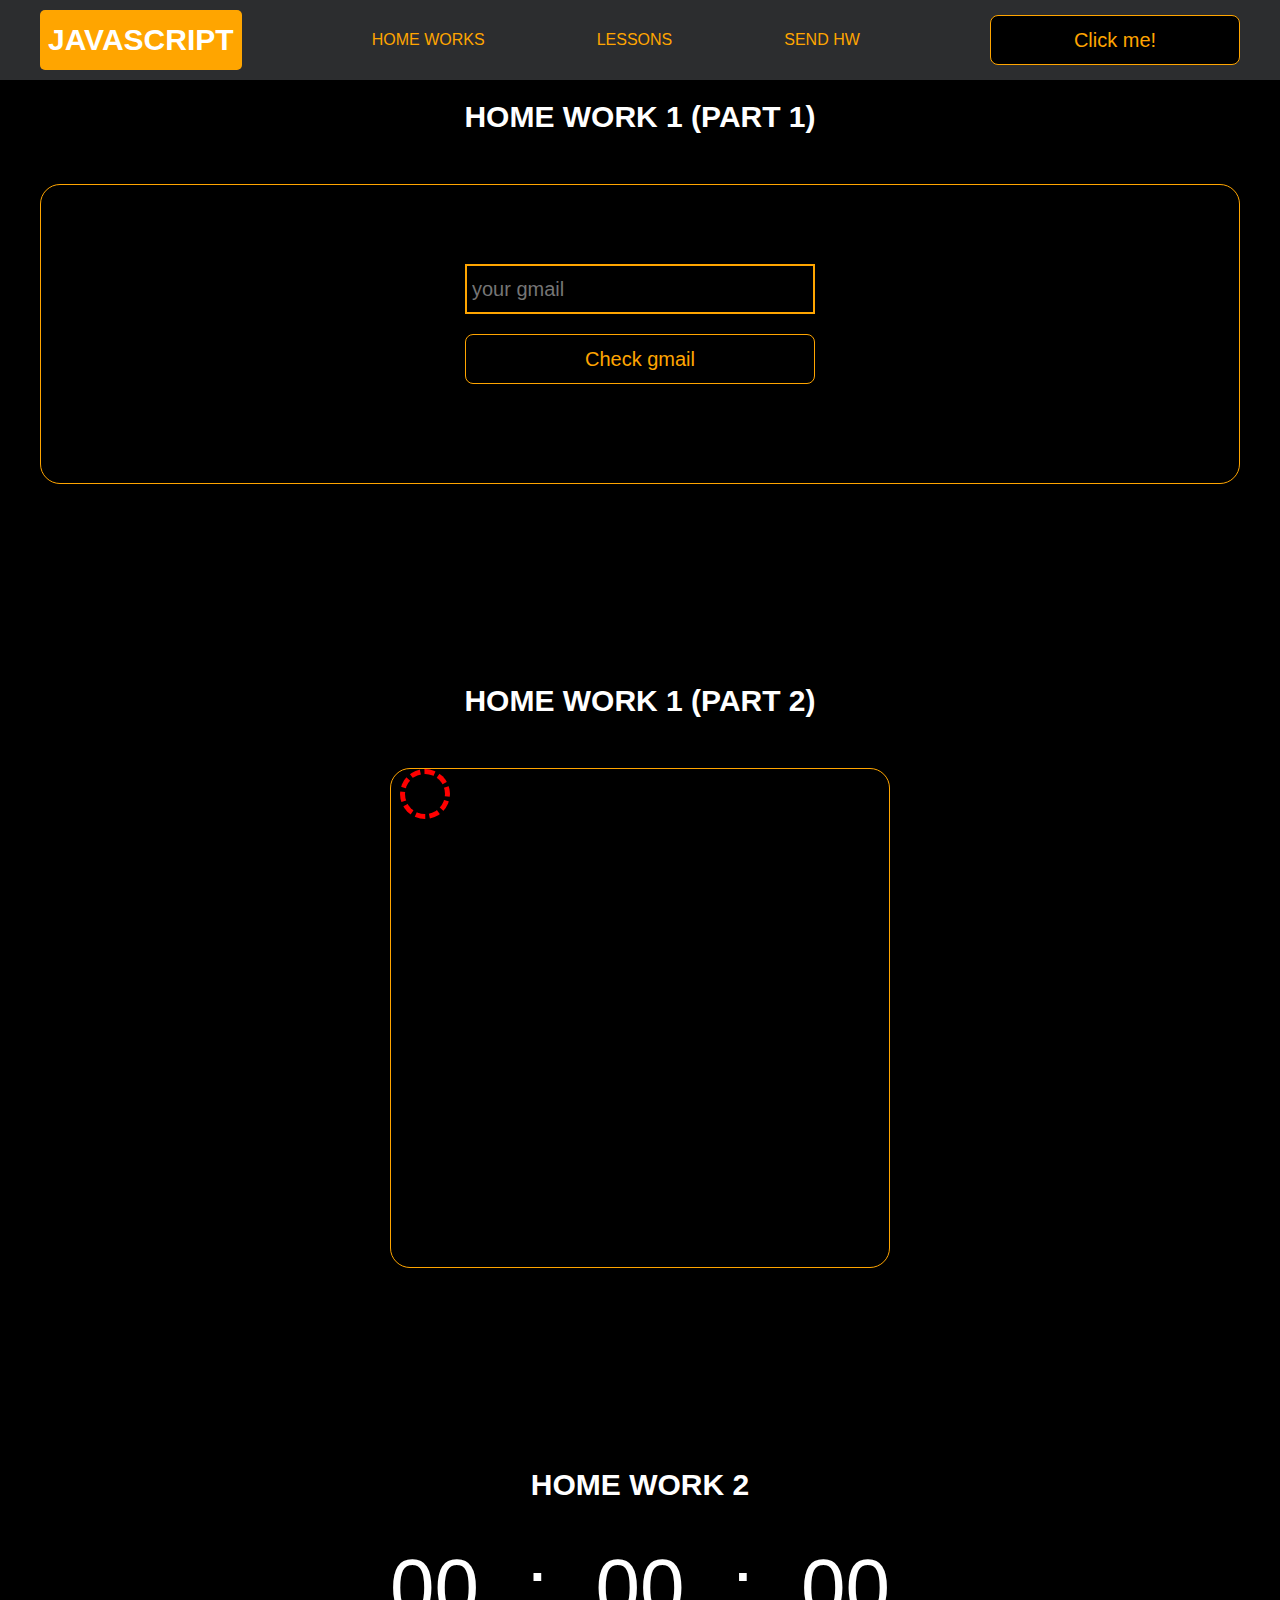
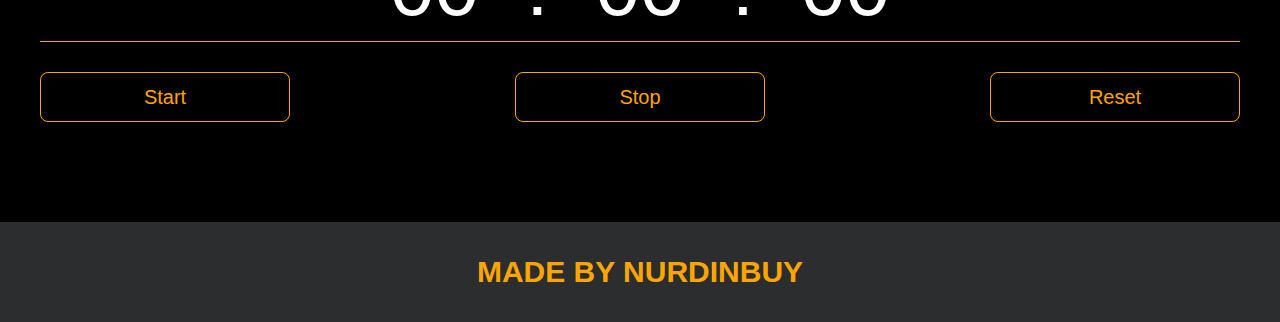
==== pages/home_works.html @ e16c8a56 "dz1" ====
<!DOCTYPE html>
<html lang="en">
<head>
    <meta charset="UTF-8">
    <title>Home Works</title>
    <link rel="stylesheet" href="../css/style.css">
    <link rel="stylesheet" href="../css/core.css">
    <link rel="stylesheet" href="../css/home_works.css">
</head>
<body>

<div class="wrapper">
    <div class="header">
        <div class="container">
            <div class="inner_header">
                <a href="../index.html">
                    <div class="logotype">
                        <h2>Java<span>Script</span></h2>
                    </div>
                </a>
                <ul class="menu">
                    <li class="menu_link">
                        <a href="../pages/home_works.html">Home Works</a>
                    </li>
                    <li class="menu_link">
                        <a href="../pages/lessons.html">Lessons</a>
                    </li>
                    <li class="menu_link">
                        <a href="https://t.me/NurDinBuy16" target="_blank">Send hw</a>
                    </li>
                </ul>
                <button class="btn" id="btn-get">Click me!</button>
            </div>
        </div>
    </div>
    <div class="gmail_block">
        <div class="container">
            <h3>Home work 1 (part 1)</h3>
            <div class="inner_gmail_block">
                <div class="form_gmail">
                    <label for="gmail_input"></label>
                    <input type="text" id="gmail_input" placeholder="your gmail">
                    <button class="btn" id="gmail_button">Check gmail</button>
                    <span class="checker" id="gmail_result"></span>
                </div>
            </div>
        </div>
    </div>
    <div class="move_block">
        <div class="container">
            <h3>Home work 1 (part 2)</h3>
            <div class="inner_move_block">
                <div class="parent_block">
                    <div class="child_block"></div>
                </div>
            </div>
        </div>
    </div>
    <div class="stopwatch">
        <div class="container">
            <h3>Home work 2 </h3>
            <div class="time">
                <div class="time_block">
                    <div class="interval" id="minutesS">00</div>
                    <div class="break">:</div>
                    <div class="interval" id="secondsS">00</div>
                    <div class="break">:</div>
                    <div class="interval" id="ml-secondsS">00</div>
                </div>
            </div>
            <div class="time_buttons">
                <button class="btn" id="start">Start</button>
                <button class="btn" id="stop">Stop</button>
                <button class="btn" id="reset">Reset</button>
            </div>
        </div>
    </div>
    <div class="footer">
        <div class="container">
            <a href="https://www.instagram.com/nurdinbuy/" target="_blank">
                <div class="inner_footer">
                    <h2>Made by NurDinBuy</h2>
                </div>
            </a>
        </div>
    </div>
</div>

<div class="modal">
    <div class="modal_dialog">
        <div class="modal_content">
            <form action="#">
                <div class="modal_close">&times;</div>
                <div class="modal_title">Мы свяжемся с вами как можно быстрее!</div>
                <input required placeholder="Ваше имя" name="name" type="text" class="modal_input">
                <input required placeholder="Ваш номер телефона" name="phone" type="phone" class="modal_input">
                <button class="btn btn_dark btn_min">Перезвонить мне</button>
            </form>
        </div>
    </div>
</div>

</body>
<script src="../js/home_works.js"></script>
<script src="../js/modal.js"></script>
</html>
---- css/style.css ----
/* HEADER */

.header {
    height: 80px;
    background: #2c2d2f;
    display: flex;
    align-items: center;
    width: 100%;
    position: fixed;
    top: 0;
    z-index: 2;
}

.inner_header {
    height: 100%;
    display: flex;
    align-items: center;
    justify-content: space-between;
}

/* LOGOTYPE */

.logotype {
    display: flex;
    align-items: center;
    justify-content: center;
    font-size: 22px;
    height: 60px;
    width: fit-content;
    background: var(--orange);
    padding: 8px;
    color: white;
    border-radius: 5px;
    cursor: pointer;
}

/* HEADER MENU */

.menu {
    display: flex;
    justify-content: space-around;
    width: 600px;
}

.menu_link a {
    color: var(--orange);
    text-transform: uppercase;
}

.menu_link a:hover {
    text-decoration: underline;
}

/* MAIN BLOCK */

.main_block {
    padding: 100px 0;
    background: black;
}

/* BUTTONS COLOR PICKER */

.colors-buttons {
    display: flex;
    justify-content: space-between;
    margin-top: 50px;
}

.btn-color {
    border-radius: 20px;
    border-color: white !important;
}

/* FOOTER */

.footer {
    background: #2c2d2f;
    width: 100%;
}

.inner_footer {
    display: flex;
    align-items: center;
    justify-content: center;
    height: 100px;
}

.footer h2 {
    text-transform: uppercase;
    color: var(--orange);
    font-weight: 600;
}


/* SLIDER BLOCK */

.slider_block {
    padding: 100px 0;
    background: black;
}

.slider {
    position: relative;
    width: 100%;
    height: 300px;
    overflow: hidden;
    border: 3px solid var(--orange);
    border-radius: 20px;
    display: flex;
    align-items: center;
    justify-content: space-between;
    padding: 0 30px;
}

.slide {
    position: absolute;
    top: 60px;
    left: 0;
    width: 100%;
    height: 100%;
    display: none;
    transition: opacity 0.5s ease-in-out;
}

.slide_card {
    color: white;
    margin: 0 auto;
    width: 500px;
    text-align: center;
}

.slide_card h3 {
    color: white;
    text-transform: uppercase;
    font-size: 22px;
}

.slide_card p {
    font-size: 16px;
    text-align: justify;
    margin: 10px 0;
}

.slide_card a {
    color: var(--orange);
    text-decoration: underline;
}

.slide.active_slide {
    display: block;
}

/* VIDEO BLOCK */

.block_video {
    background: black;
    padding: 100px 0;
}

.inner_block_video {
    display: flex;
    justify-content: center;
    margin-top: 50px;
}

/* MODAL */

.modal {
    position: fixed;
    height: 100%;
    width: 100%;
    top: 0;
    left: 0;
    z-index: 2;
    background: rgba(0, 0, 0, 0.8);
    display: none;
}

.modal_dialog {
    max-width: 500px;
    margin: 150px auto;
}

.modal_content {
    position: relative;
    width: 100%;
    padding: 40px;
    background-color: black;
    border: 2px solid var(--orange);
    border-radius: 4px;
    max-height: 80vh;
    overflow-y: auto;
}

.modal_content form {
    display: flex;
    flex-direction: column;
    align-items: center;
}

.modal_close {
    position: absolute;
    top: 8px;
    right: 14px;
    font-size: 30px;
    color: red;
    opacity: 0.5;
    font-weight: 700;
    border: none;
    background-color: transparent;
    cursor: pointer;
}

.modal_title {
    text-align: center;
    font-size: 22px;
    text-transform: uppercase;
    color: white;
}

.modal_input, .btn_min {
    width: 100% !important;
    margin-top: 10px;
}


/*-------BOTTLE-------*/

.botlle {
    background: black;
    padding: 100px 0;
}

.bottle_inner {
    display: flex;
    justify-content: center;
    align-items: center;
}

.bowl {
    position: relative;
    width: 300px;
    height: 300px;
    background: rgba(255, 255, 255, 0.1);
    border-radius: 50%;
    border: 8px solid transparent;
    animation: animate 5s linear infinite;
    transform-origin: bottom center;
    animation-play-state: run;
}

@keyframes animate {
    0% {
        transform: rotate(0deg);
    }
    25% {
        transform: rotate(22deg);
    }
    50% {
        transform: rotate(0deg);
    }
    75% {
        transform: rotate(-22deg);
    }
    100% {
        filter: hue-rotate(360deg);
    }
}

.bowl::before {
    content: "";
    position: absolute;
    top: -15px;
    left: 50%;
    transform: translateX(-50%);
    width: 40%;
    height: 30px;
    border: 15px solid #444;
    border-radius: 50%;
    box-shadow: 0 10px #222;

}

.bowl::after {
    content: "";
    position: absolute;
    top: 35%;
    left: 50%;
    transform: translate(-50%, -50%);
    width: 150px;
    height: 60px;
    background: rgba(255, 255, 255, 0.05);
    transform-origin: center;
    animation: animatebowlshadow 5s linear infinite;
    border-radius: 50%;
    animation-play-state: running;

}


@keyframes animatebowlshadow {
    0% {
        left: 50%;
        width: 150px;
        height: 60px;
    }
    25% {
        left: 55%;
        width: 140px;
        height: 65px;
    }
    50% {
        left: 50%;
        width: 150px;
        height: 60px;
    }
    75% {
        left: 45%;
        width: 140px;
        height: 65px;
    }
    100% {


    }
}


.liquid {
    position: absolute;
    top: 50%;
    left: 5px;
    right: 5px;
    bottom: 5px;
    background: #1ae907;
    border-bottom-left-radius: 150px;
    border-bottom-right-radius: 150px;
    filter: drop-shadow(0 0 80px #1ae907);
    transform-origin: top center;
    animation: animateliquid 5s linear infinite;
    animation-play-state: running;
}

@keyframes animateliquid {
    0% {
        transform: rotate(0deg);
    }
    25% {
        transform: rotate(-22deg);
    }
    30% {
        transform: rotate(-23deg);
    }
    50% {
        transform: rotate(0deg);
    }
    75% {
        transform: rotate(22deg);
    }
    80% {
        transform: rotate(23deg);
    }
    100% {
        transform: rotate(0deg);
    }


}

.liquid::before {
    content: "";
    position: absolute;
    top: -10px;
    width: 100%;
    height: 20px;
    background: #15be05;
    border-radius: 50%;
    filter: drop-shadow(0 0 80px #15be05);
}

.shadow {
    position: absolute;
    top: calc(50% + 150px);
    left: 50%;
    transform: translate(-50%, -50%);
    width: 260px;
    height: 40px;
    background: rgba(0, 0, 0, 0.5);
    border-radius: 50%;
    animation: animateshadow 5s linear infinite;
    animation-play-state: running;

}

@keyframes animateshadow {
    0% {
        left: 50%;
        width: 260px;
        height: 40px;
        top: calc(50% + 150px);

    }

    25% {
        left: 55%;
        width: 265px;
        height: 30px;
        top: calc(50% + 130px);

    }
    50% {
        left: 50%;
        width: 260px;
        height: 40px;
        top: calc(50% + 150px);

    }
    75% {
        left: 45%;
        width: 265px;
        height: 30px;
        top: calc(50% + 130px);

    }
    100% {
    }
}
---- css/core.css ----
* {
    margin: 0;
    padding: 0;
    box-sizing: border-box;
}

.container {
    width: 1200px;
    margin: 0 auto;
}

body {
    font-family: "Britannic Bold", sans-serif;
    background: #c2d0d0;
}

.btn {
    width: 250px;
    height: 50px;
    font-size: 20px;
    cursor: pointer;
    border: 1px solid var(--orange);
    background: black;
    color: var(--orange);
    border-radius: 8px;
}

.btn:hover {
    background: #414349;
}

.btn:active {
    background: #56585D;
    border: 2px solid var(--orange);
}

a {
    text-decoration: none;
}

li {
    list-style: none;
}

h1 {
    text-align: center;
    font-size: 70px;
    color: white;
    margin: 0 auto;
    text-transform: uppercase;
    font-weight: 600;
}

h2 {
    text-align: center;
    font-size: 30px;
    color: white;
    margin: 0 auto;
    text-transform: uppercase;
    font-weight: 600;
}

h3 {
    text-align: center;
    font-size: 30px;
    color: white;
    margin: 0 auto;
    text-transform: uppercase;
    font-weight: 600;
}

h4 {
    font-size: 24px;
    color: white;
    text-transform: uppercase;
    font-weight: 600;
}

strong {
    color: #F79300;
}

label {
    font-size: 24px;
    color: var(--orange);
}

input {
    width: 350px;
    height: 50px;
    font-size: 20px;
    padding-left: 5px;
    color: var(--orange);
    background: black;
    border: 2px solid var(--orange);
}

.checker {
    color: white;
    font-size: 30px;
}

.btn-slide {
    display: block;
    width: 100px;
    height: 100px;
    background: var(--orange);
    color: black;
    font-size: 20px;
    text-transform: uppercase;
    border-radius: 50%;
    font-weight: 800;
    z-index: 1;
}

.btn-slide:hover {
    background: #b68733 !important;
    cursor: pointer;
    color: white;
}

:root {
    --orange: orange
}
---- css/home_works.css ----
/* GMAIL BLOCK */

.gmail_block {
    background: black;
    padding: 100px 0;
}

.inner_gmail_block {
    margin-top: 50px;
    display: flex;
    justify-content: space-evenly;
    border: 1px solid var(--orange);
    height: 300px;
    border-radius: 20px;
    align-items: center;
}

.form_gmail {
    display: flex;
    flex-direction: column;
    align-items: center;
}

.form_gmail button {
    width: 100%;
    margin: 20px 0;
}

/* MOVE BLOCK */

.move_block {
    background: black;
    padding: 100px 0;
}

.parent_block {
    height: 500px;
    width: 500px;
    border: 1px solid var(--orange);
    position: relative;
    margin: 0 auto;
    border-radius: 20px;
    padding: 50px;
}

.inner_parent_block {
    height: 400px;
    width: 400px;
    border: 1px solid var(--orange);
    border-radius: 18px;
}

.child_block {
    position: absolute;
    top: 0;
    width: 50px;
    height: 50px;
    border: 5px dashed red;
    border-radius: 50%;
    transition: all 0.1s ease;
    animation: rotate 0.1s linear infinite;
}

@keyframes rotate {
    from {
        transform: rotate(-360deg);
    }
}

.inner_move_block {
    margin-top: 50px;
}

/*----ANALOG CLOCK-----*/

.clock {
    --clock-size: 360px;
    width: var(--clock-size);
    height: var(--clock-size);
    position: absolute;
    inset: 0;
    margin: auto;
    border-radius: 50%;
    color: white;
}

.spike {
    position: absolute;
    width: 8px;
    height: 1px;
    background: #fff9;
    line-height: 20px;
    transform-origin: 50%;
    z-index: 5;
    inset: 0;
    margin: auto;
    font-style: normal;
    transform: rotate(var(--rotate)) translateX(var(--dail-size));
}
.spike:nth-child(5n+1) {
    box-shadow: -7px 0 #fff9;
}
.spike:nth-child(5n+1):after {
    content: attr(data-i);
    position: absolute;
    right: 22px;
    top: -10px;
    transition: 1s linear;
    transform: rotate(calc( var(--dRotate) - var(--rotate)));
}

.seconds {
    --dRotate: 0deg;
    --dail-size: calc((var(--clock-size)/ 2) - 8px);
    font-weight: 800;
    font-size: 18px;
    transform: rotate(calc( -1 * var(--dRotate)));
    position: absolute;
    inset: 0;
    margin: auto;
    transition: 1s linear;
}

.minutes {
    --dail-size: calc((var(--clock-size)/ 2) - 65px);
    font-size: 16px;
    transform: rotate(calc( -1 * var(--dRotate)));
    position: absolute;
    inset: 0;
    margin: auto;
    transition: 1s linear;
}

.stop-anim {
    transition: 0s linear;
}
.stop-anim .spike:after {
    transition: 0s linear !important;
}

.hour {
    font-size: 70px;
    font-weight: 900;
    position: absolute;
    left: 50%;
    top: 50%;
    transform: translate(-50%, -50%);
}

.minute {
    font-size: 36px;
    font-weight: 900;
    position: absolute;
    background: #000;
    z-index: 10;
    right: calc(var(--clock-size)/ 4.5);
    top: 50%;
    transform: translateY(-50%);
}
.minute:after {
    content: "";
    position: absolute;
    border: 2px solid #fff;
    border-right: none;
    height: 50px;
    left: -10px;
    top: 50%;
    border-radius: 40px 0 0 40px;
    width: calc(var(--clock-size)/ 2.75);
    transform: translatey(-50%);
}


/*-------STOP WATCH------ */

.time {
    color: white;
    display: flex;
    justify-content: center;
    font-size: 80px;
    height: 100px;
    width: 100%;
    border-bottom: 1px solid var(--orange);
    margin-top: 40px;
}

.time_block {
    display: flex;
    width: 500px;
    justify-content: space-between;
}

.stopwatch {
    padding: 100px 0;
    background: black;
}

.time_buttons {
    margin-top: 30px;
    width: 100%;
    display: flex;
    justify-content: space-between;
}
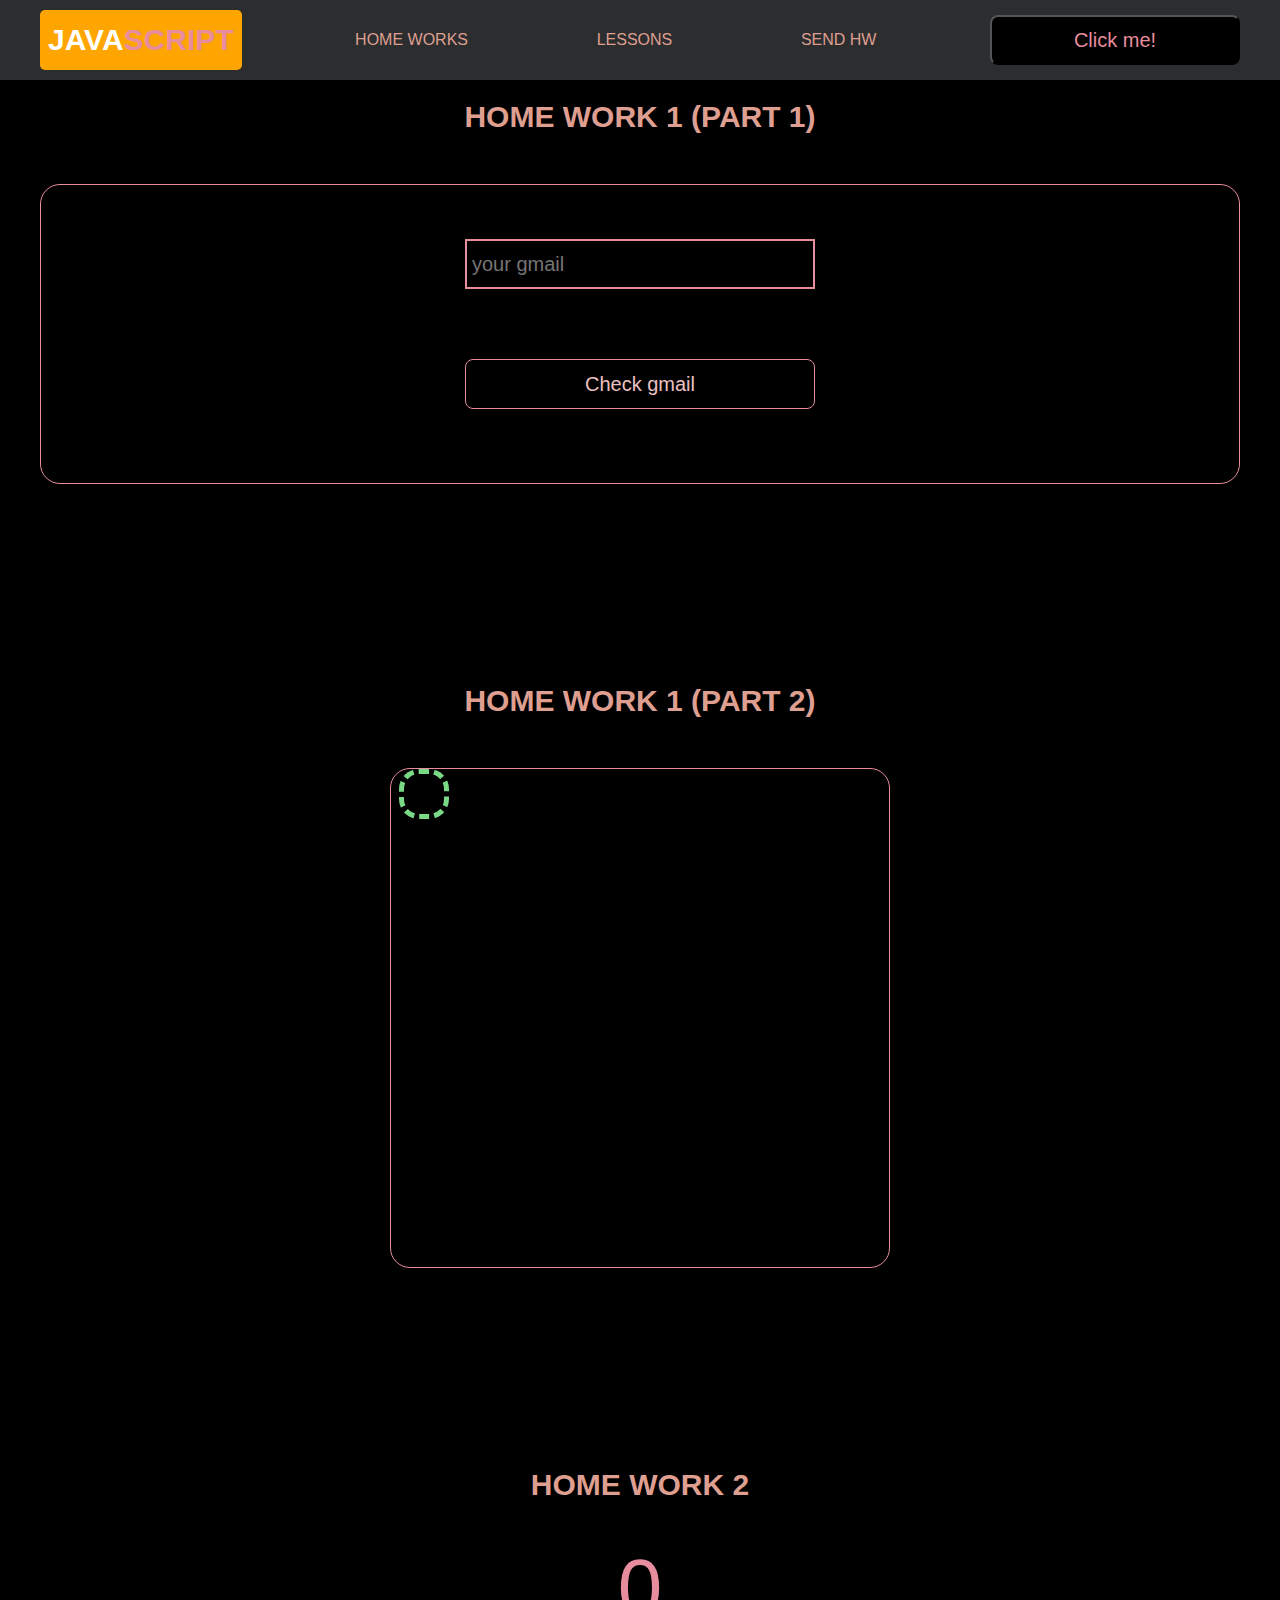
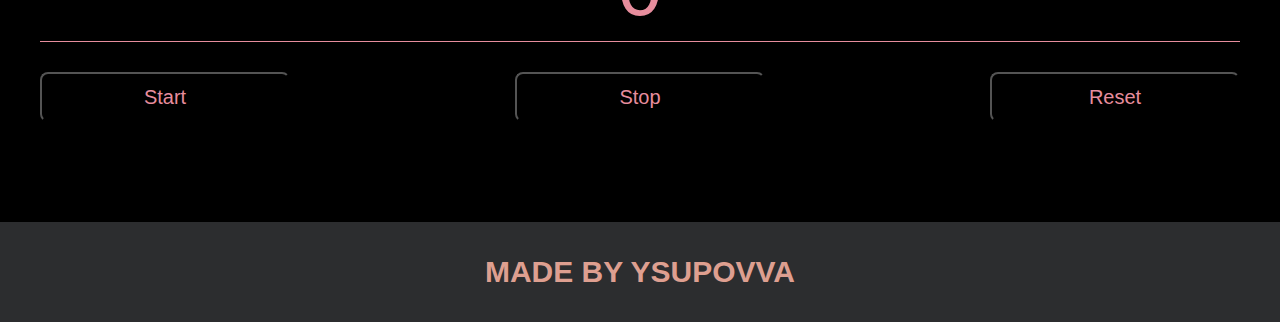
==== commit 4622ff60: "dz2" ====
--- a/pages/home_works.html
+++ b/pages/home_works.html
@@ -61,25 +61,23 @@
             <h3>Home work 2 </h3>
             <div class="time">
                 <div class="time_block">
-                    <div class="interval" id="minutesS">00</div>
-                    <div class="break">:</div>
-                    <div class="interval" id="secondsS">00</div>
-                    <div class="break">:</div>
-                    <div class="interval" id="ml-secondsS">00</div>
+                    <div class="interval" id="secondsS">0</div>
                 </div>
             </div>
             <div class="time_buttons">
                 <button class="btn" id="start">Start</button>
                 <button class="btn" id="stop">Stop</button>
                 <button class="btn" id="reset">Reset</button>
+
             </div>
+          
         </div>
     </div>
     <div class="footer">
         <div class="container">
-            <a href="https://www.instagram.com/nurdinbuy/" target="_blank">
+            <a href="https://www.instagram.com/ysupovva/" target="_blank">
                 <div class="inner_footer">
-                    <h2>Made by NurDinBuy</h2>
+                    <h2>Made by ysupovva</h2>
                 </div>
             </a>
         </div>
@@ -95,6 +93,7 @@
                 <input required placeholder="Ваше имя" name="name" type="text" class="modal_input">
                 <input required placeholder="Ваш номер телефона" name="phone" type="phone" class="modal_input">
                 <button class="btn btn_dark btn_min">Перезвонить мне</button>
+              
             </form>
         </div>
     </div>
--- a/css/style.css
+++ b/css/style.css
@@ -43,7 +43,7 @@
 }
 
 .menu_link a {
-    color: var(--orange);
+    color: #de9f90;
     text-transform: uppercase;
 }
 
@@ -87,7 +87,7 @@
 
 .footer h2 {
     text-transform: uppercase;
-    color: var(--orange);
+    color: #de9f90;
     font-weight: 600;
 }
 
@@ -104,7 +104,7 @@
     width: 100%;
     height: 300px;
     overflow: hidden;
-    border: 3px solid var(--orange);
+    border: 3px solid #de9f90;
     border-radius: 20px;
     display: flex;
     align-items: center;
@@ -186,7 +186,7 @@
     width: 100%;
     padding: 40px;
     background-color: black;
-    border: 2px solid var(--orange);
+    border: 2px solid #de9f90;
     border-radius: 4px;
     max-height: 80vh;
     overflow-y: auto;
--- a/css/core.css
+++ b/css/core.css
@@ -2,6 +2,8 @@
     margin: 0;
     padding: 0;
     box-sizing: border-box;
+    color: rgb(231 141 157);
+    gap: 50px;
 }
 
 .container {
@@ -19,9 +21,9 @@
     height: 50px;
     font-size: 20px;
     cursor: pointer;
-    border: 1px solid var(--orange);
+    border: 1px solid var rgb(231 141 157);
     background: black;
-    color: var(--orange);
+    color: rgb(231 141 157);
     border-radius: 8px;
 }
 
@@ -31,7 +33,7 @@
 
 .btn:active {
     background: #56585D;
-    border: 2px solid var(--orange);
+    border: 2px solid rgb(231 141 157);
 }
 
 a {
@@ -63,7 +65,7 @@
 h3 {
     text-align: center;
     font-size: 30px;
-    color: white;
+    color:  #de9f90;
     margin: 0 auto;
     text-transform: uppercase;
     font-weight: 600;
@@ -82,7 +84,7 @@
 
 label {
     font-size: 24px;
-    color: var(--orange);
+    color: rgb(231 141 157);
 }
 
 input {
@@ -90,13 +92,13 @@
     height: 50px;
     font-size: 20px;
     padding-left: 5px;
-    color: var(--orange);
+    color: rgb(231 141 157);
     background: black;
-    border: 2px solid var(--orange);
+    border: 2px solid rgb(231 141 157);
 }
 
 .checker {
-    color: white;
+    color:rgb(231 141 157);
     font-size: 30px;
 }
 
@@ -104,7 +106,7 @@
     display: block;
     width: 100px;
     height: 100px;
-    background: var(--orange);
+    background: rgb(231 141 157);
     color: black;
     font-size: 20px;
     text-transform: uppercase;
--- a/css/home_works.css
+++ b/css/home_works.css
@@ -10,7 +10,7 @@
     margin-top: 50px;
     display: flex;
     justify-content: space-evenly;
-    border: 1px solid var(--orange);
+    border: 1px solid rgb(231 141 157);
     height: 300px;
     border-radius: 20px;
     align-items: center;
@@ -25,6 +25,8 @@
 .form_gmail button {
     width: 100%;
     margin: 20px 0;
+    color: rgb(236, 193, 193);
+    border: 1px solid rgb(231 141 157);
 }
 
 /* MOVE BLOCK */
@@ -37,7 +39,7 @@
 .parent_block {
     height: 500px;
     width: 500px;
-    border: 1px solid var(--orange);
+    border: 1px solid rgb(231 141 157);
     position: relative;
     margin: 0 auto;
     border-radius: 20px;
@@ -47,7 +49,7 @@
 .inner_parent_block {
     height: 400px;
     width: 400px;
-    border: 1px solid var(--orange);
+    border: 1px solid pink;
     border-radius: 18px;
 }
 
@@ -56,8 +58,8 @@
     top: 0;
     width: 50px;
     height: 50px;
-    border: 5px dashed red;
-    border-radius: 50%;
+    border: 5px dashed #79d986;
+    border-radius: 20px;
     transition: all 0.1s ease;
     animation: rotate 0.1s linear infinite;
 }
@@ -96,7 +98,7 @@
     inset: 0;
     margin: auto;
     font-style: normal;
-    transform: rotate(var(--rotate)) translateX(var(--dail-size));
+    transform: rotate(rgb(231 141 157)) translateX(var(--dail-size));
 }
 .spike:nth-child(5n+1) {
     box-shadow: -7px 0 #fff9;
@@ -107,7 +109,7 @@
     right: 22px;
     top: -10px;
     transition: 1s linear;
-    transform: rotate(calc( var(--dRotate) - var(--rotate)));
+    transform: rotate(calc( var(--dRotate) - rgb(231 141 157)));
 }
 
 .seconds {
@@ -115,7 +117,7 @@
     --dail-size: calc((var(--clock-size)/ 2) - 8px);
     font-weight: 800;
     font-size: 18px;
-    transform: rotate(calc( -1 * var(--dRotate)));
+    transform: rotate(calc( -1 * rgb(231 141 157)));
     position: absolute;
     inset: 0;
     margin: auto;
@@ -125,7 +127,7 @@
 .minutes {
     --dail-size: calc((var(--clock-size)/ 2) - 65px);
     font-size: 16px;
-    transform: rotate(calc( -1 * var(--dRotate)));
+    transform: rotate(calc( -1 * rgb(231 141 157)));
     position: absolute;
     inset: 0;
     margin: auto;
@@ -181,14 +183,14 @@
     font-size: 80px;
     height: 100px;
     width: 100%;
-    border-bottom: 1px solid var(--orange);
+    border-bottom: 1px solid rgb(231 141 157) ;
     margin-top: 40px;
 }
 
 .time_block {
     display: flex;
     width: 500px;
-    justify-content: space-between;
+    justify-content: center;
 }
 
 .stopwatch {
@@ -202,3 +204,7 @@
     display: flex;
     justify-content: space-between;
 }
+.footer h2{
+    
+    color: #de9f90
+}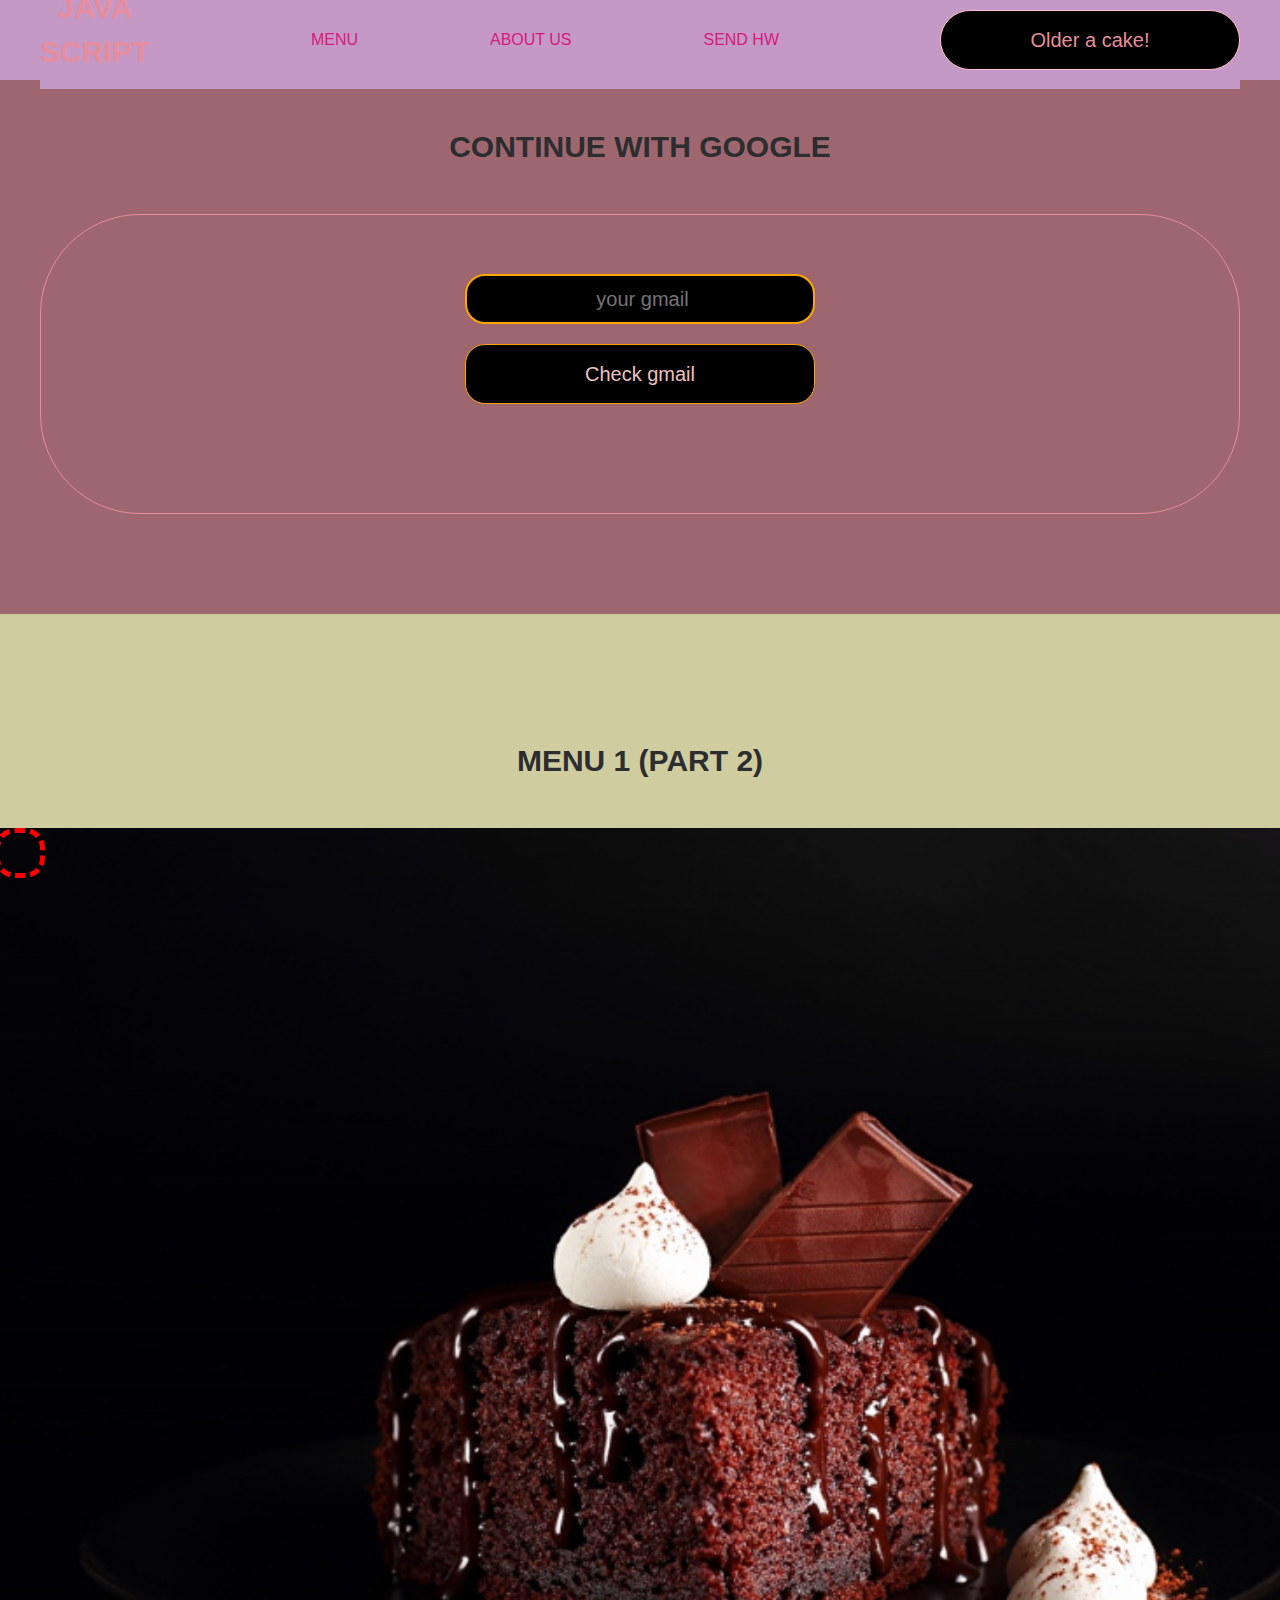
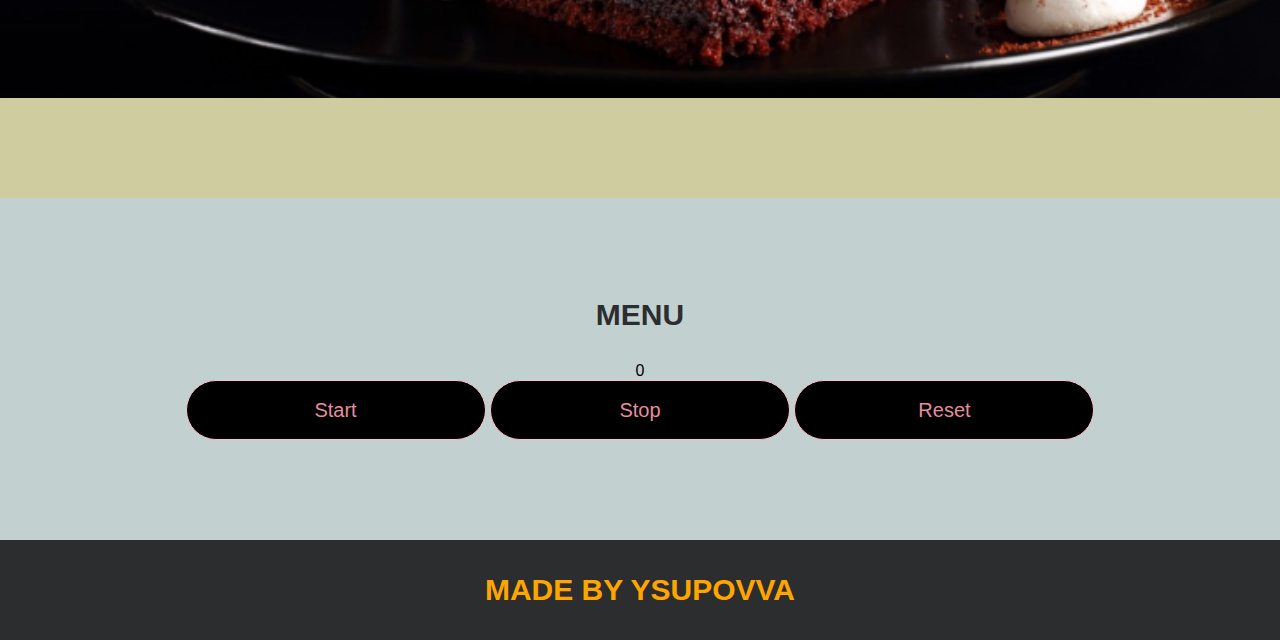
==== commit 5348668e: "dz6" ====
--- a/pages/home_works.html
+++ b/pages/home_works.html
@@ -13,29 +13,29 @@
     <div class="header">
         <div class="container">
             <div class="inner_header">
-                <a href="../index.html">
+                <a href="/index.html">
                     <div class="logotype">
                         <h2>Java<span>Script</span></h2>
                     </div>
                 </a>
                 <ul class="menu">
                     <li class="menu_link">
-                        <a href="../pages/home_works.html">Home Works</a>
+                        <a href="home_works.html">Menu</a>
                     </li>
                     <li class="menu_link">
-                        <a href="../pages/lessons.html">Lessons</a>
+                        <a href="lessons.html">About Us</a>
                     </li>
                     <li class="menu_link">
-                        <a href="https://t.me/NurDinBuy16" target="_blank">Send hw</a>
+                        <a href="https://t.me/Aisuluu0507" target="_blank">Send hw</a>
                     </li>
                 </ul>
-                <button class="btn" id="btn-get">Click me!</button>
+                <button class="btn" id="btn-get">Older a cake!</button>
             </div>
         </div>
     </div>
     <div class="gmail_block">
         <div class="container">
-            <h3>Home work 1 (part 1)</h3>
+            <h3>Continue with Google</h3>
             <div class="inner_gmail_block">
                 <div class="form_gmail">
                     <label for="gmail_input"></label>
@@ -48,17 +48,19 @@
     </div>
     <div class="move_block">
         <div class="container">
-            <h3>Home work 1 (part 2)</h3>
+            <h3>Menu 1 (part 2)</h3>
             <div class="inner_move_block">
                 <div class="parent_block">
-                    <div class="child_block"></div>
+                    <div class="child_block">
+                    </div>
                 </div>
             </div>
         </div>
     </div>
+
     <div class="stopwatch">
         <div class="container">
-            <h3>Home work 2 </h3>
+            <h3>Menu </h3>
             <div class="time">
                 <div class="time_block">
                     <div class="interval" id="secondsS">0</div>
@@ -68,9 +70,7 @@
                 <button class="btn" id="start">Start</button>
                 <button class="btn" id="stop">Stop</button>
                 <button class="btn" id="reset">Reset</button>
-
             </div>
-          
         </div>
     </div>
     <div class="footer">
@@ -93,7 +93,7 @@
                 <input required placeholder="Ваше имя" name="name" type="text" class="modal_input">
                 <input required placeholder="Ваш номер телефона" name="phone" type="phone" class="modal_input">
                 <button class="btn btn_dark btn_min">Перезвонить мне</button>
-              
+
             </form>
         </div>
     </div>
--- a/css/style.css
+++ b/css/style.css
@@ -1,4 +1,4 @@
-/* HEADER */
+/** HEADER *!*/
 
 .header {
     height: 80px;
@@ -9,6 +9,7 @@
     position: fixed;
     top: 0;
     z-index: 2;
+    background: #c499c6;;
 }
 
 .inner_header {
@@ -16,23 +17,9 @@
     display: flex;
     align-items: center;
     justify-content: space-between;
-}
-
-/* LOGOTYPE */
-
-.logotype {
-    display: flex;
-    align-items: center;
-    justify-content: center;
-    font-size: 22px;
-    height: 60px;
-    width: fit-content;
-    background: var(--orange);
-    padding: 8px;
-    color: white;
-    border-radius: 5px;
-    cursor: pointer;
-}
+    background: #c499c6;;
+}
+
 
 /* HEADER MENU */
 
@@ -43,7 +30,7 @@
 }
 
 .menu_link a {
-    color: #de9f90;
+    color: #d6197d;
     text-transform: uppercase;
 }
 
@@ -54,8 +41,19 @@
 /* MAIN BLOCK */
 
 .main_block {
-    padding: 100px 0;
-    background: black;
+    padding: 100px 250px;
+    background: pink;
+    margin-bottom: 30px;
+}
+.p{
+    margin: 50px 250px 20px 365px;
+    font-size: 20px;
+;
+}
+.span{
+    margin: 50px 250px 0px 250px;
+    font-size: 15px;
+
 }
 
 /* BUTTONS COLOR PICKER */
@@ -77,85 +75,118 @@
     background: #2c2d2f;
     width: 100%;
 }
+.footer_block{
+    background: #d6acd6;;
+}
 
 .inner_footer {
     display: flex;
     align-items: center;
     justify-content: center;
     height: 100px;
+    margin-top: 100px;
 }
 
 .footer h2 {
     text-transform: uppercase;
-    color: #de9f90;
+    color: var(--orange);
     font-weight: 600;
 }
-
-
-/* SLIDER BLOCK */
-
-.slider_block {
-    padding: 100px 0;
-    background: black;
-}
-
-.slider {
-    position: relative;
-    width: 100%;
-    height: 300px;
-    overflow: hidden;
-    border: 3px solid #de9f90;
-    border-radius: 20px;
-    display: flex;
-    align-items: center;
-    justify-content: space-between;
-    padding: 0 30px;
-}
-
-.slide {
-    position: absolute;
-    top: 60px;
-    left: 0;
-    width: 100%;
-    height: 100%;
-    display: none;
-    transition: opacity 0.5s ease-in-out;
-}
-
-.slide_card {
-    color: white;
-    margin: 0 auto;
-    width: 500px;
+.footer__grid {
+    display: -webkit-box;
+    display: -ms-flexbox;
+    display: flex;
+    margin-top: 75.98px;
+    gap: 220px;
+    justify-content: center;
     text-align: center;
 }
-
-.slide_card h3 {
-    color: white;
-    text-transform: uppercase;
-    font-size: 22px;
-}
-
-.slide_card p {
+.grid span {
+    color: #FF8A63;
+    font-size: 14px;
+    font-style: normal;
+    font-weight: 400;
+    line-height: 19.6px;
+    letter-spacing: 2px;
+    text-transform: uppercase;
+}
+.grid p {
+    color: #5a3a51;
     font-size: 16px;
-    text-align: justify;
-    margin: 10px 0;
-}
-
-.slide_card a {
-    color: var(--orange);
-    text-decoration: underline;
-}
-
-.slide.active_slide {
+    font-style: normal;
+    font-weight: 400;
+    line-height: 30px;
+    width: 300px;
+    border-radius: 5px;
+    border: 1px solid plum;
+
+
+}
+.footer__grid .grid {
+    height: 179px;
+    width: 220.79688px;
+    display: -webkit-box;
+    display: -ms-flexbox;
+    display: flex;
+    -webkit-box-orient: vertical;
+    -webkit-box-direction: normal;
+    -ms-flex-direction: column;
+    flex-direction: column;
+    gap: 15px;
+}
+h5{
+    color: #9e676f;
+    margin-left: 50px;
+}
+
+
+.customer{
+    border-radius: 4px;
+    border: 1px solid rgba(82, 80, 59, 0.10);
+    padding: 30px;
+    width: calc(50% - 15px);
+}
+.customer__title{
+    color:#9e676f ;
+    margin-top: 20px;
+}
+.customer__text{
+    color: #5a3a51;
+    margin-top: 10px;
+}
+
+
+span{
+
     display: block;
-}
+    top: 0;
+    bottom: 0;
+    background-repeat: no-repeat ;
+    margin-top: 10px;
+    margin-bottom: 20px;
+}
+    .customers__inner {
+        margin-top: 23px;
+        display: -webkit-box;
+        display: -ms-flexbox;
+        display: flex;
+        gap: 30px;
+        margin-bottom: 60px;
+    }
+
+
+
+
+
 
 /* VIDEO BLOCK */
+
 
 .block_video {
     background: black;
     padding: 100px 0;
 }
+
 
 .inner_block_video {
     display: flex;
@@ -186,7 +217,7 @@
     width: 100%;
     padding: 40px;
     background-color: black;
-    border: 2px solid #de9f90;
+    border: 2px solid var(--orange);
     border-radius: 4px;
     max-height: 80vh;
     overflow-y: auto;
@@ -222,206 +253,5 @@
     width: 100% !important;
     margin-top: 10px;
 }
-
-
 /*-------BOTTLE-------*/
 
-.botlle {
-    background: black;
-    padding: 100px 0;
-}
-
-.bottle_inner {
-    display: flex;
-    justify-content: center;
-    align-items: center;
-}
-
-.bowl {
-    position: relative;
-    width: 300px;
-    height: 300px;
-    background: rgba(255, 255, 255, 0.1);
-    border-radius: 50%;
-    border: 8px solid transparent;
-    animation: animate 5s linear infinite;
-    transform-origin: bottom center;
-    animation-play-state: run;
-}
-
-@keyframes animate {
-    0% {
-        transform: rotate(0deg);
-    }
-    25% {
-        transform: rotate(22deg);
-    }
-    50% {
-        transform: rotate(0deg);
-    }
-    75% {
-        transform: rotate(-22deg);
-    }
-    100% {
-        filter: hue-rotate(360deg);
-    }
-}
-
-.bowl::before {
-    content: "";
-    position: absolute;
-    top: -15px;
-    left: 50%;
-    transform: translateX(-50%);
-    width: 40%;
-    height: 30px;
-    border: 15px solid #444;
-    border-radius: 50%;
-    box-shadow: 0 10px #222;
-
-}
-
-.bowl::after {
-    content: "";
-    position: absolute;
-    top: 35%;
-    left: 50%;
-    transform: translate(-50%, -50%);
-    width: 150px;
-    height: 60px;
-    background: rgba(255, 255, 255, 0.05);
-    transform-origin: center;
-    animation: animatebowlshadow 5s linear infinite;
-    border-radius: 50%;
-    animation-play-state: running;
-
-}
-
-
-@keyframes animatebowlshadow {
-    0% {
-        left: 50%;
-        width: 150px;
-        height: 60px;
-    }
-    25% {
-        left: 55%;
-        width: 140px;
-        height: 65px;
-    }
-    50% {
-        left: 50%;
-        width: 150px;
-        height: 60px;
-    }
-    75% {
-        left: 45%;
-        width: 140px;
-        height: 65px;
-    }
-    100% {
-
-
-    }
-}
-
-
-.liquid {
-    position: absolute;
-    top: 50%;
-    left: 5px;
-    right: 5px;
-    bottom: 5px;
-    background: #1ae907;
-    border-bottom-left-radius: 150px;
-    border-bottom-right-radius: 150px;
-    filter: drop-shadow(0 0 80px #1ae907);
-    transform-origin: top center;
-    animation: animateliquid 5s linear infinite;
-    animation-play-state: running;
-}
-
-@keyframes animateliquid {
-    0% {
-        transform: rotate(0deg);
-    }
-    25% {
-        transform: rotate(-22deg);
-    }
-    30% {
-        transform: rotate(-23deg);
-    }
-    50% {
-        transform: rotate(0deg);
-    }
-    75% {
-        transform: rotate(22deg);
-    }
-    80% {
-        transform: rotate(23deg);
-    }
-    100% {
-        transform: rotate(0deg);
-    }
-
-
-}
-
-.liquid::before {
-    content: "";
-    position: absolute;
-    top: -10px;
-    width: 100%;
-    height: 20px;
-    background: #15be05;
-    border-radius: 50%;
-    filter: drop-shadow(0 0 80px #15be05);
-}
-
-.shadow {
-    position: absolute;
-    top: calc(50% + 150px);
-    left: 50%;
-    transform: translate(-50%, -50%);
-    width: 260px;
-    height: 40px;
-    background: rgba(0, 0, 0, 0.5);
-    border-radius: 50%;
-    animation: animateshadow 5s linear infinite;
-    animation-play-state: running;
-
-}
-
-@keyframes animateshadow {
-    0% {
-        left: 50%;
-        width: 260px;
-        height: 40px;
-        top: calc(50% + 150px);
-
-    }
-
-    25% {
-        left: 55%;
-        width: 265px;
-        height: 30px;
-        top: calc(50% + 130px);
-
-    }
-    50% {
-        left: 50%;
-        width: 260px;
-        height: 40px;
-        top: calc(50% + 150px);
-
-    }
-    75% {
-        left: 45%;
-        width: 265px;
-        height: 30px;
-        top: calc(50% + 130px);
-
-    }
-    100% {
-    }
-}
--- a/css/core.css
+++ b/css/core.css
@@ -1,14 +1,15 @@
-* {
-    margin: 0;
-    padding: 0;
-    box-sizing: border-box;
-    color: rgb(231 141 157);
-    gap: 50px;
+*{
+margin: 0;
+padding: 0;
+box-sizing: border-box;
+    text-align: center;
 }
 
 .container {
     width: 1200px;
     margin: 0 auto;
+   /*margin-bottom: 63px;*/
+   /* margin-top: 50px;*/
 }
 
 body {
@@ -17,23 +18,53 @@
 }
 
 .btn {
-    width: 250px;
-    height: 50px;
+    width: 300px;
+    height: 60px;
     font-size: 20px;
     cursor: pointer;
-    border: 1px solid var rgb(231 141 157);
+    border: 1px solid pink;
     background: black;
     color: rgb(231 141 157);
-    border-radius: 8px;
+    border-radius: 40px;
+}
+.image{
+    margin: -70px 0px 0px -200px;
+    width: 280px;
+    height: 250px;
+    border: 1px solid pink;
+    border-radius: 25px;
+    position: static;
+    margin-right: 2772px;
+}
+.image1{
+    margin: -100px 0px 0px 1000px;
+    width: 280px;
+    height: 250px;
+    border: 1px solid pink;
+    border-radius: 25px;
+    position: static;
 }
 
-.btn:hover {
-    background: #414349;
-}
-
-.btn:active {
-    background: #56585D;
-    border: 2px solid rgb(231 141 157);
+.photo{
+    display: -webkit-box;
+    display: -ms-flexbox;
+    display: flex;
+    -webkit-box-align: center;
+    -ms-flex-align: center;
+    align-items: center;
+    -webkit-box-pack: center;
+    -ms-flex-pack: center;
+    justify-content: center;
+    width: 200px;
+    height: 170px;
+    bottom: 350px;
+    left: 50%;
+    border: 1px solid #3A4443;
+    border-radius: 25px;
+    margin-left: 1160px;
+    margin-top: -11px;
+    margin-right: 800px;
+    position: static;
 }
 
 a {
@@ -46,8 +77,8 @@
 
 h1 {
     text-align: center;
-    font-size: 70px;
-    color: white;
+    font-size: 30px;
+    color: #5a3a51;
     margin: 0 auto;
     text-transform: uppercase;
     font-weight: 600;
@@ -56,7 +87,7 @@
 h2 {
     text-align: center;
     font-size: 30px;
-    color: white;
+    color: rgb(231 141 157);
     margin: 0 auto;
     text-transform: uppercase;
     font-weight: 600;
@@ -65,10 +96,11 @@
 h3 {
     text-align: center;
     font-size: 30px;
-    color:  #de9f90;
-    margin: 0 auto;
+    color: #2c2d2f;
+    margin: 30px;
     text-transform: uppercase;
     font-weight: 600;
+
 }
 
 h4 {
@@ -79,12 +111,12 @@
 }
 
 strong {
-    color: #F79300;
+    color:#5a3a51;
 }
 
 label {
     font-size: 24px;
-    color: rgb(231 141 157);
+    color: var(--orange);
 }
 
 input {
@@ -92,13 +124,14 @@
     height: 50px;
     font-size: 20px;
     padding-left: 5px;
-    color: rgb(231 141 157);
+    color: var(--orange);
     background: black;
-    border: 2px solid rgb(231 141 157);
+    border: 2px solid var(--orange);
+    border-radius: 20px;
 }
 
 .checker {
-    color:rgb(231 141 157);
+    color: white;
     font-size: 30px;
 }
 
@@ -106,7 +139,7 @@
     display: block;
     width: 100px;
     height: 100px;
-    background: rgb(231 141 157);
+    background: var(--orange);
     color: black;
     font-size: 20px;
     text-transform: uppercase;
--- a/css/home_works.css
+++ b/css/home_works.css
@@ -2,7 +2,7 @@
 /* GMAIL BLOCK */
 
 .gmail_block {
-    background: black;
+    background: #9e676f;
     padding: 100px 0;
 }
 
@@ -12,8 +12,10 @@
     justify-content: space-evenly;
     border: 1px solid rgb(231 141 157);
     height: 300px;
-    border-radius: 20px;
+    border-radius: 100px;
     align-items: center;
+    background: #9e676f;
+
 }
 
 .form_gmail {
@@ -26,24 +28,42 @@
     width: 100%;
     margin: 20px 0;
     color: rgb(236, 193, 193);
-    border: 1px solid rgb(231 141 157);
+    border: 1px solid orange;
+    border-radius: 20px;
 }
 
 /* MOVE BLOCK */
 
 .move_block {
-    background: black;
+   background:#cfcca0;
     padding: 100px 0;
+    margin-bottom: 100px;
+}
+
+.parent_block{
+    position: relative;
+    width: 100%;
+    height: 100%;
+    margin-top: 66px;
+    background-image: url(../images/png.png);
+    background-position: top center;
+    background-size: cover;
+    background-repeat: no-repeat;
+    display: flex;
+    align-items: center;
+    justify-content: center;
+    text-align: center;
+
 }
 
 .parent_block {
-    height: 500px;
-    width: 500px;
-    border: 1px solid rgb(231 141 157);
+    height: 870px;
+    width: 1750px;
     position: relative;
     margin: 0 auto;
     border-radius: 20px;
     padding: 50px;
+    margin-left: -225px;
 }
 
 .inner_parent_block {
@@ -58,10 +78,11 @@
     top: 0;
     width: 50px;
     height: 50px;
-    border: 5px dashed #79d986;
+    border: 5px dashed red;
     border-radius: 20px;
     transition: all 0.1s ease;
     animation: rotate 0.1s linear infinite;
+
 }
 
 @keyframes rotate {
@@ -98,7 +119,7 @@
     inset: 0;
     margin: auto;
     font-style: normal;
-    transform: rotate(rgb(231 141 157)) translateX(var(--dail-size));
+    transform: rotate(rgb(((231 141 157)) translateX(var(--dail-size));
 }
 .spike:nth-child(5n+1) {
     box-shadow: -7px 0 #fff9;
@@ -109,7 +130,7 @@
     right: 22px;
     top: -10px;
     transition: 1s linear;
-    transform: rotate(calc( var(--dRotate) - rgb(231 141 157)));
+    transform: rotate(calc((( var(--dRotate) - rgb(231 141 157)))
 }
 
 .seconds {
@@ -117,7 +138,7 @@
     --dail-size: calc((var(--clock-size)/ 2) - 8px);
     font-weight: 800;
     font-size: 18px;
-    transform: rotate(calc( -1 * rgb(231 141 157)));
+    transform: rotate(calc((( -1 * rgb(231 141 157)))
     position: absolute;
     inset: 0;
     margin: auto;
@@ -127,7 +148,7 @@
 .minutes {
     --dail-size: calc((var(--clock-size)/ 2) - 65px);
     font-size: 16px;
-    transform: rotate(calc( -1 * rgb(231 141 157)));
+    transform: rotate(calc(( -1 * rgb(231 141 157))))
     position: absolute;
     inset: 0;
     margin: auto;
@@ -183,18 +204,18 @@
     font-size: 80px;
     height: 100px;
     width: 100%;
-    border-bottom: 1px solid rgb(231 141 157) ;
+    border-bottom: 1px solid var(--orange);
     margin-top: 40px;
 }
 
 .time_block {
     display: flex;
     width: 500px;
-    justify-content: center;
+    justify-content: space-between;
 }
 
 .stopwatch {
-    padding: 100px 0;
+    padding: 270px 0;
     background: black;
 }
 
@@ -204,7 +225,7 @@
     display: flex;
     justify-content: space-between;
 }
-.footer h2{
-    
-    color: #de9f90
+.interval{
+    width: 20px;
+    margin-top:20px
 }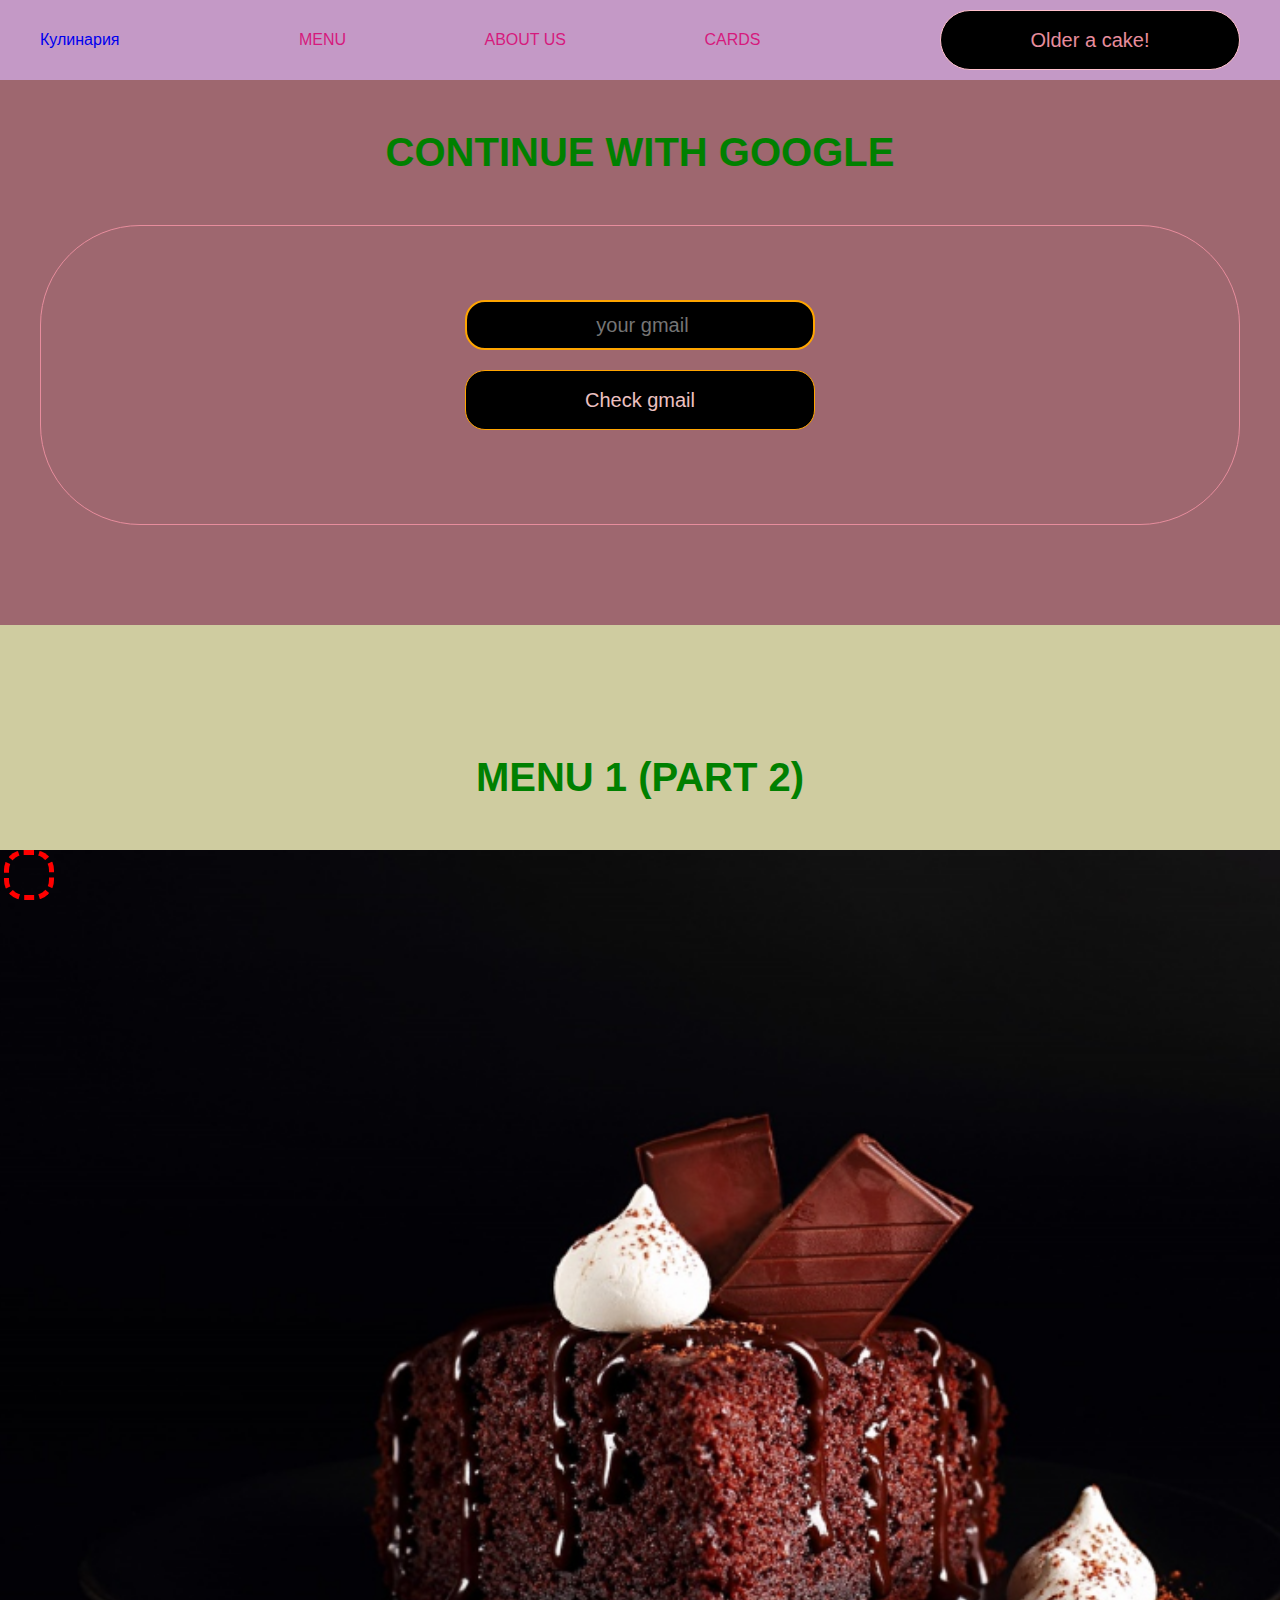
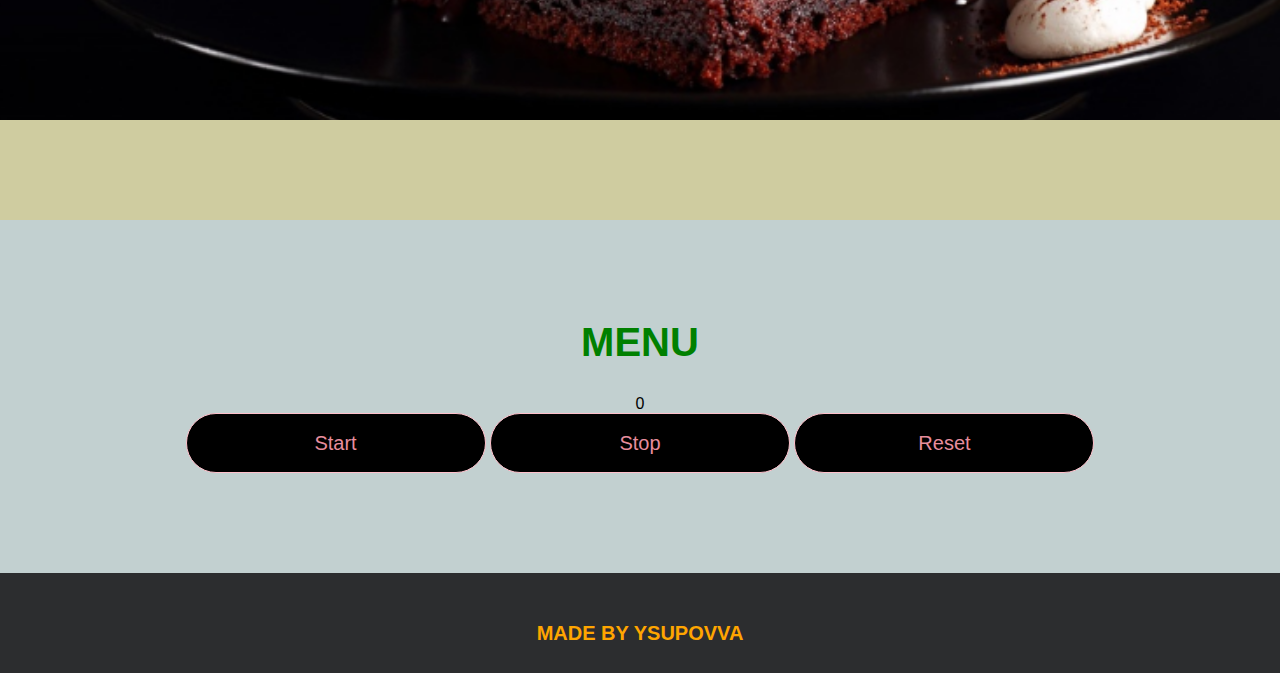
==== commit a9f8840c: "dz7" ====
--- a/pages/home_works.html
+++ b/pages/home_works.html
@@ -8,14 +8,13 @@
     <link rel="stylesheet" href="../css/home_works.css">
 </head>
 <body>
-
 <div class="wrapper">
     <div class="header">
         <div class="container">
             <div class="inner_header">
                 <a href="/index.html">
                     <div class="logotype">
-                        <h2>Java<span>Script</span></h2>
+                        <span>Кулинария</span>
                     </div>
                 </a>
                 <ul class="menu">
@@ -26,7 +25,7 @@
                         <a href="lessons.html">About Us</a>
                     </li>
                     <li class="menu_link">
-                        <a href="https://t.me/Aisuluu0507" target="_blank">Send hw</a>
+                        <a href="../pages/cards.html">Cards</a>
                     </li>
                 </ul>
                 <button class="btn" id="btn-get">Older a cake!</button>
@@ -98,7 +97,6 @@
         </div>
     </div>
 </div>
-
 </body>
 <script src="../js/home_works.js"></script>
 <script src="../js/modal.js"></script>
--- a/css/style.css
+++ b/css/style.css
@@ -46,8 +46,8 @@
     margin-bottom: 30px;
 }
 .p{
-    margin: 50px 250px 20px 365px;
-    font-size: 20px;
+    margin: 50px 250px 20px 200px;
+    font-size: 30px;
 ;
 }
 .span{
@@ -140,58 +140,29 @@
 }
 
 
-.customer{
-    border-radius: 4px;
-    border: 1px solid rgba(82, 80, 59, 0.10);
-    padding: 30px;
-    width: calc(50% - 15px);
-}
-.customer__title{
-    color:#9e676f ;
-    margin-top: 20px;
-}
-.customer__text{
-    color: #5a3a51;
-    margin-top: 10px;
-}
-
-
-span{
-
-    display: block;
-    top: 0;
-    bottom: 0;
-    background-repeat: no-repeat ;
-    margin-top: 10px;
-    margin-bottom: 20px;
-}
-    .customers__inner {
-        margin-top: 23px;
-        display: -webkit-box;
-        display: -ms-flexbox;
-        display: flex;
-        gap: 30px;
-        margin-bottom: 60px;
-    }
-
-
-
-
-
-
-/* VIDEO BLOCK */
-
-
-.block_video {
-    background: black;
-    padding: 100px 0;
-}
-
-
-.inner_block_video {
+.block_photo{
     display: flex;
     justify-content: center;
+    gap: 50px;
+}
+.block2 img{
+    width: 500px;
+}
+.text_block1{
+    font-size: 50px;
+    margin-right: 260px;
     margin-top: 50px;
+}
+.text_block2{
+    font-size: 30px;
+    margin-left: -270px;
+    margin-top: 30px;
+    margin-bottom: 40px;
+}
+.text1{
+    font-size: 50px;
+    margin-left: -270px;
+    color: red;
 }
 
 /* MODAL */
@@ -253,5 +224,5 @@
     width: 100% !important;
     margin-top: 10px;
 }
-/*-------BOTTLE-------*/
-
+
+
--- a/css/core.css
+++ b/css/core.css
@@ -38,11 +38,18 @@
 }
 .image1{
     margin: -100px 0px 0px 1000px;
-    width: 280px;
-    height: 250px;
+    width: 330px;
+    height: 270px;
     border: 1px solid pink;
     border-radius: 25px;
     position: static;
+}
+.пирожное {
+    margin-bottom: 20px;
+    width: 380px;
+    margin-top: -360px;
+    margin-right: 100px;
+    border-radius: 25px;
 }
 
 .photo{
@@ -86,17 +93,18 @@
 
 h2 {
     text-align: center;
-    font-size: 30px;
+    font-size: 20px;
     color: rgb(231 141 157);
     margin: 0 auto;
     text-transform: uppercase;
     font-weight: 600;
+    margin-top: 20px;
 }
 
 h3 {
     text-align: center;
-    font-size: 30px;
-    color: #2c2d2f;
+    font-size: 40px;
+    color:green;
     margin: 30px;
     text-transform: uppercase;
     font-weight: 600;
@@ -116,7 +124,7 @@
 
 label {
     font-size: 24px;
-    color: var(--orange);
+    color: #3a4443;
 }
 
 input {
